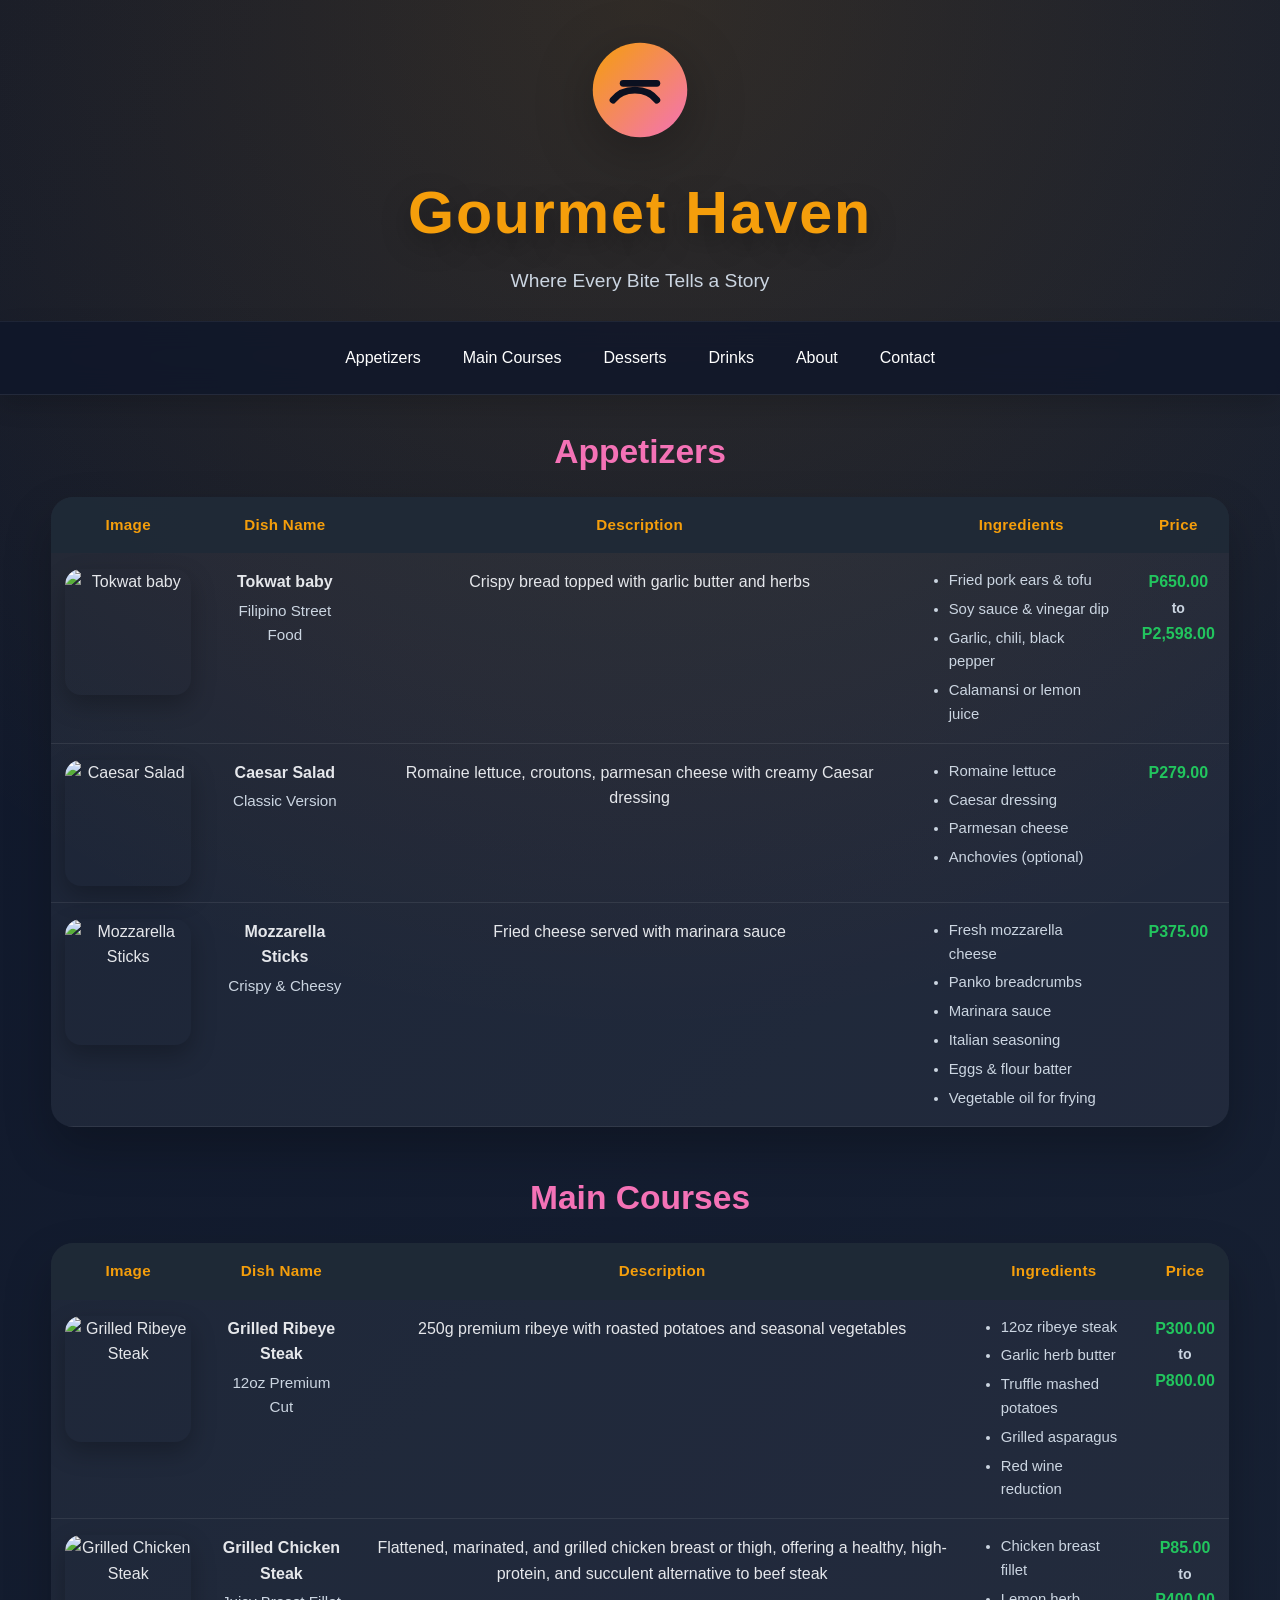
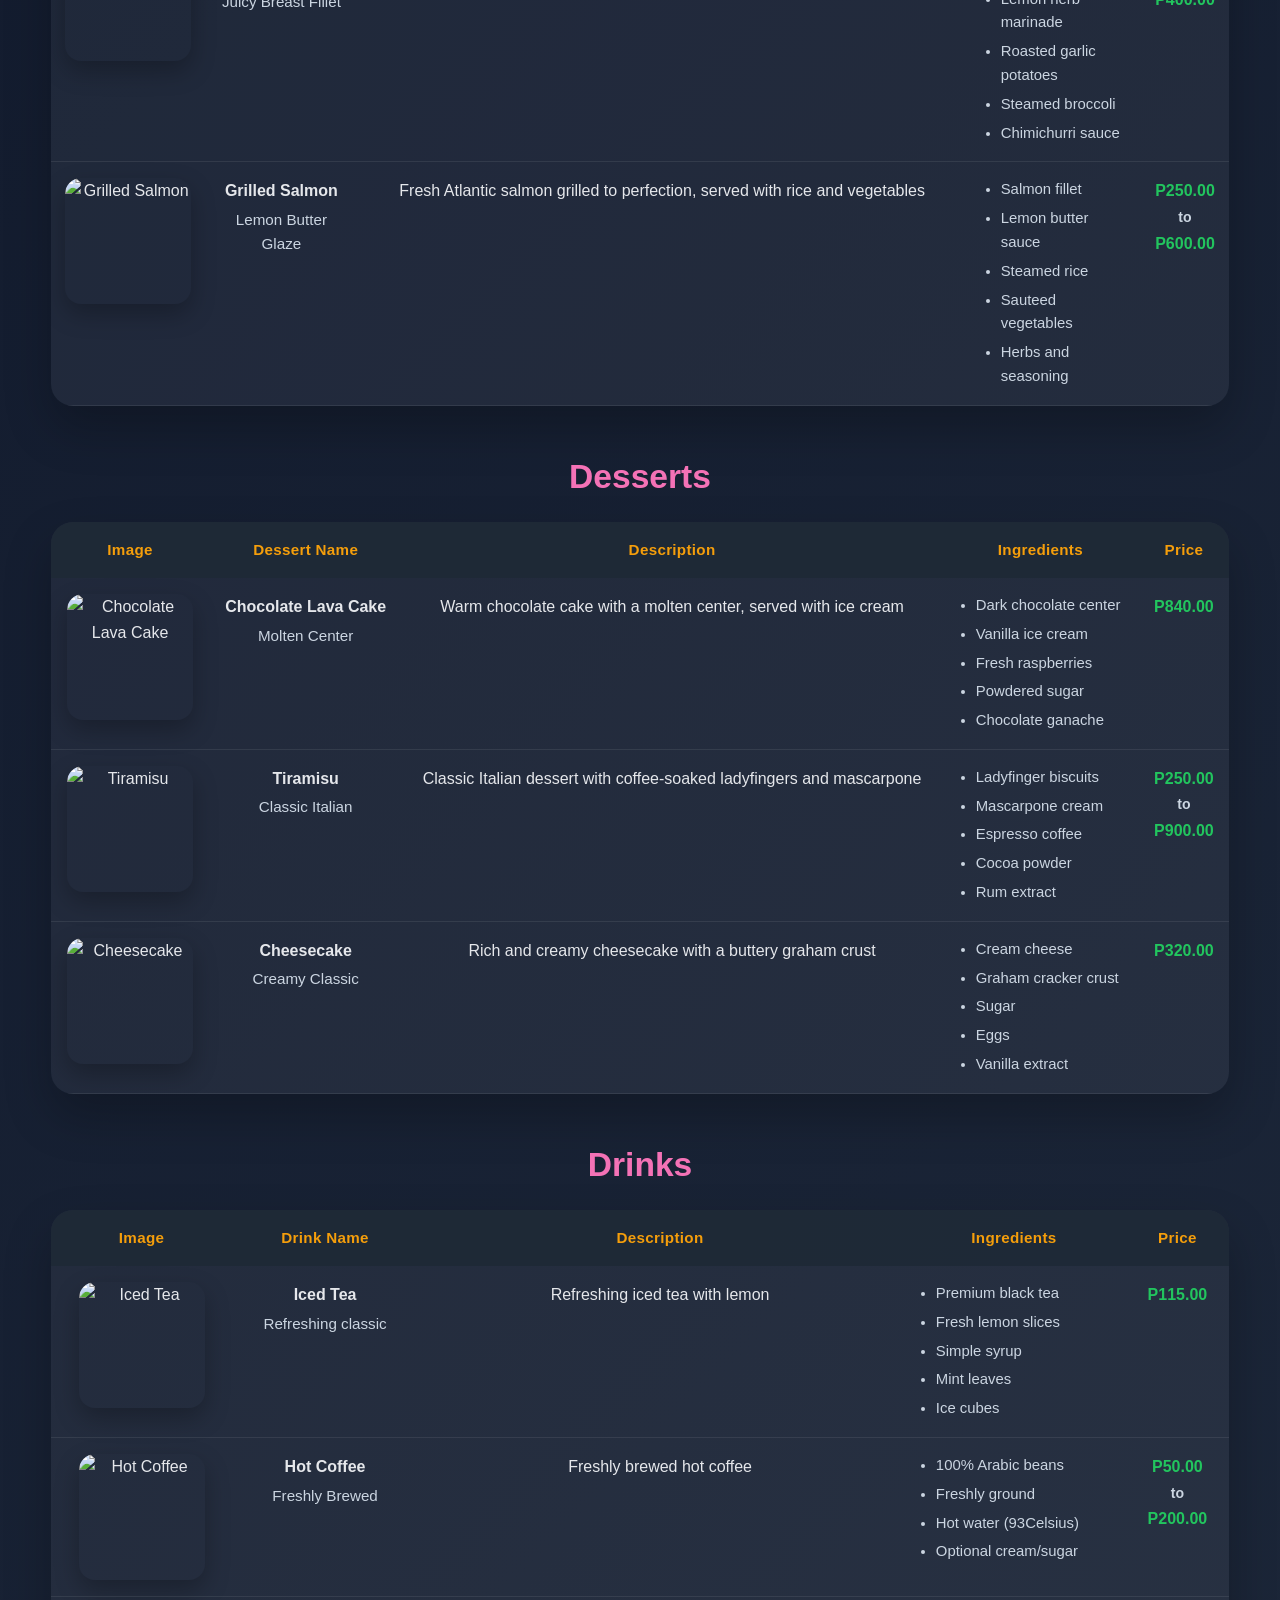
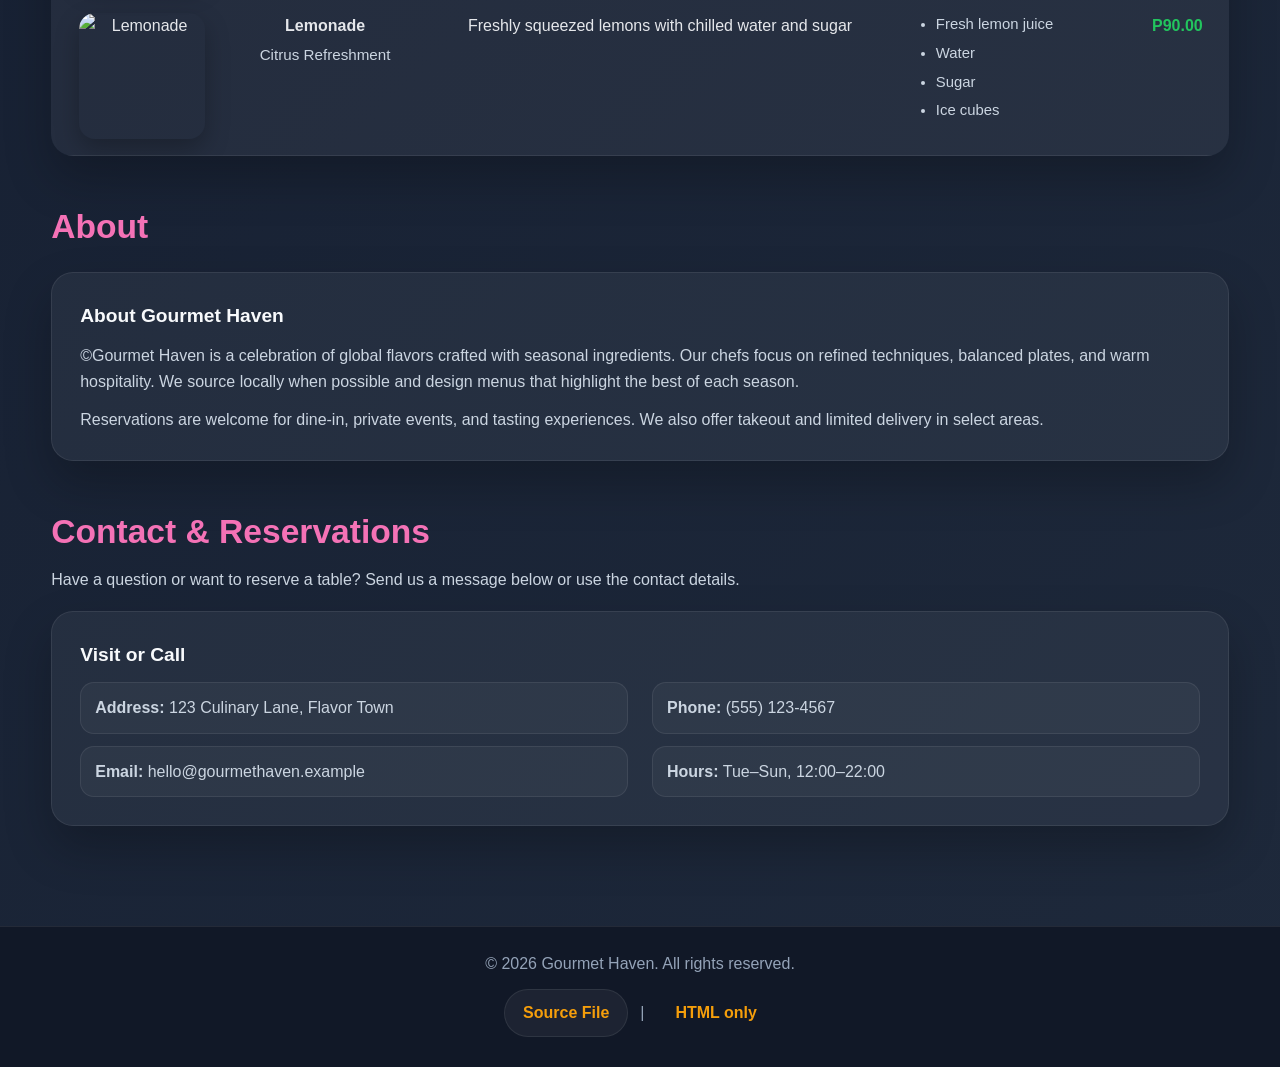
==== index.html @ 44ca9e54 "Add files via upload" ====
<!DOCTYPE html>
<html lang="en">
<head>
    <meta charset="UTF-8">
    <meta name="viewport" content="width=device-width, initial-scale=1.0">
    <title>Gourmet Haven - Food Menu</title>
    <link rel="stylesheet" href="style.css">
</head>
<body>
    <header class="hero" id="top">
        <div class="container hero__content">
            <svg class="logo" viewBox="0 0 64 64" role="img" aria-label="Gourmet Haven Logo">
                <defs>
                    <linearGradient id="grad" x1="0" y1="0" x2="1" y2="1">
                        <stop offset="0%" stop-color="#f59e0b"></stop>
                        <stop offset="100%" stop-color="#f472b6"></stop>
                    </linearGradient>
                </defs>
                <circle cx="32" cy="32" r="28" fill="url(#grad)"></circle>
                <path d="M16 38c6-8 20-8 26 0" fill="none" stroke="#0b1020" stroke-width="4" stroke-linecap="round"></path>
                <path d="M22 28h20" stroke="#0b1020" stroke-width="4" stroke-linecap="round"></path>
            </svg>
            <h1>Gourmet Haven</h1>
            <p class="tagline">Where Every Bite Tells a Story</p>
        </div>
    </header>

    <nav class="site-nav" aria-label="Main navigation">
        <div class="container nav-wrap">
            <a href="#top" class="nav-brand" aria-label="Back to top">Gourmet Haven</a>

            <button class="nav-toggle" type="button" aria-label="Toggle menu" aria-expanded="false" aria-controls="site-menu">
                <span></span>
                <span></span>
                <span></span>
            </button>

            <ul class="nav-links" id="site-menu">
                <li><a href="#appetizers">Appetizers</a></li>
                <li><a href="#main-courses">Main Courses</a></li>
                <li><a href="#desserts">Desserts</a></li>
                <li><a href="#drinks">Drinks</a></li>
                <li><a href="#about">About</a></li>
                <li><a href="#contact">Contact</a></li>
            </ul>
        </div>
    </nav>

    <main class="container page-content">
        <section id="appetizers" aria-labelledby="appetizers-title">
            <header class="section-header">
                <h2 id="appetizers-title">Appetizers</h2>
            </header>
            <div class="table-wrap">
                <table class="menu-table">
                    <thead>
                        <tr>
                            <th>Image</th>
                            <th>Dish Name</th>
                            <th>Description</th>
                            <th>Ingredients</th>
                            <th>Price</th>
                        </tr>
                    </thead>
                    <tbody>
                        <tr>
                            <td data-label="Image"><img src="image 1.png" alt="Tokwat baby" onerror="this.onerror=null;this.src='https://images.unsplash.com/photo-1544025162-d76694265947?auto=format&amp;fit=crop&amp;w=700&amp;q=80';"></td>
                            <td data-label="Dish Name"><strong>Tokwat baby</strong><span class="menu-subtitle">Filipino Street Food</span></td>
                            <td data-label="Description">Crispy bread topped with garlic butter and herbs</td>
                            <td data-label="Ingredients">
                                <ul class="ingredients-list">
                                    <li>Fried pork ears &amp; tofu</li>
                                    <li>Soy sauce &amp; vinegar dip</li>
                                    <li>Garlic, chili, black pepper</li>
                                    <li>Calamansi or lemon juice</li>
                                </ul>
                            </td>
                            <td data-label="Price" class="price"><span>P650.00</span><span class="price-separator">to</span><span>P2,598.00</span></td>
                        </tr>
                        <tr>
                            <td data-label="Image"><img src="image 2.png" alt="Caesar Salad" onerror="this.onerror=null;this.src='https://images.unsplash.com/photo-1546793665-c74683f339c1?auto=format&amp;fit=crop&amp;w=700&amp;q=80';"></td>
                            <td data-label="Dish Name"><strong>Caesar Salad</strong><span class="menu-subtitle">Classic Version</span></td>
                            <td data-label="Description">Romaine lettuce, croutons, parmesan cheese with creamy Caesar dressing</td>
                            <td data-label="Ingredients">
                                <ul class="ingredients-list">
                                    <li>Romaine lettuce</li>
                                    <li>Caesar dressing</li>
                                    <li>Parmesan cheese</li>
                                    <li>Anchovies (optional)</li>
                                </ul>
                            </td>
                            <td data-label="Price" class="price"><span>P279.00</span></td>
                        </tr>
                        <tr>
                            <td data-label="Image"><img src="image 3.png" alt="Mozzarella Sticks" onerror="this.onerror=null;this.src='https://images.unsplash.com/photo-1548340748-6d2b7d7da280?auto=format&amp;fit=crop&amp;w=700&amp;q=80';"></td>
                            <td data-label="Dish Name"><strong>Mozzarella Sticks</strong><span class="menu-subtitle">Crispy &amp; Cheesy</span></td>
                            <td data-label="Description">Fried cheese served with marinara sauce</td>
                            <td data-label="Ingredients">
                                <ul class="ingredients-list">
                                    <li>Fresh mozzarella cheese</li>
                                    <li>Panko breadcrumbs</li>
                                    <li>Marinara sauce</li>
                                    <li>Italian seasoning</li>
                                    <li>Eggs &amp; flour batter</li>
                                    <li>Vegetable oil for frying</li>
                                </ul>
                            </td>
                            <td data-label="Price" class="price"><span>P375.00</span></td>
                        </tr>
                    </tbody>
                </table>
            </div>
        </section>

        <section id="main-courses" aria-labelledby="main-courses-title">
            <header class="section-header">
                <h2 id="main-courses-title">Main Courses</h2>
            </header>
            <div class="table-wrap">
                <table class="menu-table">
                    <thead>
                        <tr>
                            <th>Image</th>
                            <th>Dish Name</th>
                            <th>Description</th>
                            <th>Ingredients</th>
                            <th>Price</th>
                        </tr>
                    </thead>
                    <tbody>
                        <tr>
                            <td data-label="Image"><img src="image 4.png" alt="Grilled Ribeye Steak" onerror="this.onerror=null;this.src='https://images.unsplash.com/photo-1544025162-d76694265947?auto=format&amp;fit=crop&amp;w=700&amp;q=80';"></td>
                            <td data-label="Dish Name"><strong>Grilled Ribeye Steak</strong><span class="menu-subtitle">12oz Premium Cut</span></td>
                            <td data-label="Description">250g premium ribeye with roasted potatoes and seasonal vegetables</td>
                            <td data-label="Ingredients">
                                <ul class="ingredients-list">
                                    <li>12oz ribeye steak</li>
                                    <li>Garlic herb butter</li>
                                    <li>Truffle mashed potatoes</li>
                                    <li>Grilled asparagus</li>
                                    <li>Red wine reduction</li>
                                </ul>
                            </td>
                            <td data-label="Price" class="price"><span>P300.00</span><span class="price-separator">to</span><span>P800.00</span></td>
                        </tr>
                        <tr>
                            <td data-label="Image"><img src="image 5.png" alt="Grilled Chicken Steak" onerror="this.onerror=null;this.src='https://images.unsplash.com/photo-1604503468506-a8da13d82791?auto=format&amp;fit=crop&amp;w=700&amp;q=80';"></td>
                            <td data-label="Dish Name"><strong>Grilled Chicken Steak</strong><span class="menu-subtitle">Juicy Breast Fillet</span></td>
                            <td data-label="Description">Flattened, marinated, and grilled chicken breast or thigh, offering a healthy, high-protein, and succulent alternative to beef steak</td>
                            <td data-label="Ingredients">
                                <ul class="ingredients-list">
                                    <li>Chicken breast fillet</li>
                                    <li>Lemon herb marinade</li>
                                    <li>Roasted garlic potatoes</li>
                                    <li>Steamed broccoli</li>
                                    <li>Chimichurri sauce</li>
                                </ul>
                            </td>
                            <td data-label="Price" class="price"><span>P85.00</span><span class="price-separator">to</span><span>P400.00</span></td>
                        </tr>
                        <tr>
                            <td data-label="Image"><img src="image 6.png" alt="Grilled Salmon" onerror="this.onerror=null;this.src='https://images.unsplash.com/photo-1467003909585-2f8a72700288?auto=format&amp;fit=crop&amp;w=700&amp;q=80';"></td>
                            <td data-label="Dish Name"><strong>Grilled Salmon</strong><span class="menu-subtitle">Lemon Butter Glaze</span></td>
                            <td data-label="Description">Fresh Atlantic salmon grilled to perfection, served with rice and vegetables</td>
                            <td data-label="Ingredients">
                                <ul class="ingredients-list">
                                    <li>Salmon fillet</li>
                                    <li>Lemon butter sauce</li>
                                    <li>Steamed rice</li>
                                    <li>Sauteed vegetables</li>
                                    <li>Herbs and seasoning</li>
                                </ul>
                            </td>
                            <td data-label="Price" class="price"><span>P250.00</span><span class="price-separator">to</span><span>P600.00</span></td>
                        </tr>
                    </tbody>
                </table>
            </div>
        </section>

        <section id="desserts" aria-labelledby="desserts-title">
            <header class="section-header">
                <h2 id="desserts-title">Desserts</h2>
            </header>
            <div class="table-wrap">
                <table class="menu-table">
                    <thead>
                        <tr>
                            <th>Image</th>
                            <th>Dessert Name</th>
                            <th>Description</th>
                            <th>Ingredients</th>
                            <th>Price</th>
                        </tr>
                    </thead>
                    <tbody>
                        <tr>
                            <td data-label="Image"><img src="image 7.avif" alt="Chocolate Lava Cake" onerror="this.onerror=null;this.src='https://images.unsplash.com/photo-1606313564200-e75d5e30476c?auto=format&amp;fit=crop&amp;w=700&amp;q=80';"></td>
                            <td data-label="Dessert Name"><strong>Chocolate Lava Cake</strong><span class="menu-subtitle">Molten Center</span></td>
                            <td data-label="Description">Warm chocolate cake with a molten center, served with ice cream</td>
                            <td data-label="Ingredients">
                                <ul class="ingredients-list">
                                    <li>Dark chocolate center</li>
                                    <li>Vanilla ice cream</li>
                                    <li>Fresh raspberries</li>
                                    <li>Powdered sugar</li>
                                    <li>Chocolate ganache</li>
                                </ul>
                            </td>
                            <td data-label="Price" class="price"><span>P840.00</span></td>
                        </tr>
                        <tr>
                            <td data-label="Image"><img src="image 8.avif" alt="Tiramisu" onerror="this.onerror=null;this.src='https://images.unsplash.com/photo-1571877227200-a0d98ea607e9?auto=format&amp;fit=crop&amp;w=700&amp;q=80';"></td>
                            <td data-label="Dessert Name"><strong>Tiramisu</strong><span class="menu-subtitle">Classic Italian</span></td>
                            <td data-label="Description">Classic Italian dessert with coffee-soaked ladyfingers and mascarpone</td>
                            <td data-label="Ingredients">
                                <ul class="ingredients-list">
                                    <li>Ladyfinger biscuits</li>
                                    <li>Mascarpone cream</li>
                                    <li>Espresso coffee</li>
                                    <li>Cocoa powder</li>
                                    <li>Rum extract</li>
                                </ul>
                            </td>
                            <td data-label="Price" class="price"><span>P250.00</span><span class="price-separator">to</span><span>P900.00</span></td>
                        </tr>
                        <tr>
                            <td data-label="Image"><img src="image 9.png" alt="Cheesecake" onerror="this.onerror=null;this.src='https://images.unsplash.com/photo-1533134242443-d4fd215305ad?auto=format&amp;fit=crop&amp;w=700&amp;q=80';"></td>
                            <td data-label="Dessert Name"><strong>Cheesecake</strong><span class="menu-subtitle">Creamy Classic</span></td>
                            <td data-label="Description">Rich and creamy cheesecake with a buttery graham crust</td>
                            <td data-label="Ingredients">
                                <ul class="ingredients-list">
                                    <li>Cream cheese</li>
                                    <li>Graham cracker crust</li>
                                    <li>Sugar</li>
                                    <li>Eggs</li>
                                    <li>Vanilla extract</li>
                                </ul>
                            </td>
                            <td data-label="Price" class="price"><span>P320.00</span></td>
                        </tr>
                    </tbody>
                </table>
            </div>
        </section>

        <section id="drinks" aria-labelledby="drinks-title">
            <header class="section-header">
                <h2 id="drinks-title">Drinks</h2>
            </header>
            <div class="table-wrap">
                <table class="menu-table">
                    <thead>
                        <tr>
                            <th>Image</th>
                            <th>Drink Name</th>
                            <th>Description</th>
                            <th>Ingredients</th>
                            <th>Price</th>
                        </tr>
                    </thead>
                    <tbody>
                        <tr>
                            <td data-label="Image"><img src="image 12.avif" alt="Iced Tea" onerror="this.onerror=null;this.src='https://images.unsplash.com/photo-1499638673689-79a0b5115d87?auto=format&amp;fit=crop&amp;w=700&amp;q=80';"></td>
                            <td data-label="Drink Name"><strong>Iced Tea</strong><span class="menu-subtitle">Refreshing classic</span></td>
                            <td data-label="Description">Refreshing iced tea with lemon</td>
                            <td data-label="Ingredients">
                                <ul class="ingredients-list">
                                    <li>Premium black tea</li>
                                    <li>Fresh lemon slices</li>
                                    <li>Simple syrup</li>
                                    <li>Mint leaves</li>
                                    <li>Ice cubes</li>
                                </ul>
                            </td>
                            <td data-label="Price" class="price"><span>P115.00</span></td>
                        </tr>
                        <tr>
                            <td data-label="Image"><img src="image 11.png" alt="Hot Coffee" onerror="this.onerror=null;this.src='https://images.unsplash.com/photo-1495474472287-4d71bcdd2085?auto=format&amp;fit=crop&amp;w=700&amp;q=80';"></td>
                            <td data-label="Drink Name"><strong>Hot Coffee</strong><span class="menu-subtitle">Freshly Brewed</span></td>
                            <td data-label="Description">Freshly brewed hot coffee</td>
                            <td data-label="Ingredients">
                                <ul class="ingredients-list">
                                    <li>100% Arabic beans</li>
                                    <li>Freshly ground</li>
                                    <li>Hot water (93Celsius)</li>
                                    <li>Optional cream/sugar</li>
                                </ul>
                            </td>
                            <td data-label="Price" class="price"><span>P50.00</span><span class="price-separator">to</span><span>P200.00</span></td>
                        </tr>
                        <tr>
                            <td data-label="Image"><img src="image 10.png" alt="Lemonade" onerror="this.onerror=null;this.src='https://images.unsplash.com/photo-1513558161293-cdaf765ed2fd?auto=format&amp;fit=crop&amp;w=700&amp;q=80';"></td>
                            <td data-label="Drink Name"><strong>Lemonade</strong><span class="menu-subtitle">Citrus Refreshment</span></td>
                            <td data-label="Description">Freshly squeezed lemons with chilled water and sugar</td>
                            <td data-label="Ingredients">
                                <ul class="ingredients-list">
                                    <li>Fresh lemon juice</li>
                                    <li>Water</li>
                                    <li>Sugar</li>
                                    <li>Ice cubes</li>
                                </ul>
                            </td>
                            <td data-label="Price" class="price"><span>P90.00</span></td>
                        </tr>
                    </tbody>
                </table>
            </div>
        </section>

        <section id="about" aria-labelledby="about-title">
            <header class="section-header section-header--left">
                <h2 id="about-title">About</h2>
            </header>
            <div class="info-panel about-text">
                <h3>About Gourmet Haven</h3>
                <p>&copy;Gourmet Haven is a celebration of global flavors crafted with seasonal ingredients. Our chefs focus on refined techniques, balanced plates, and warm hospitality. We source locally when possible and design menus that highlight the best of each season.</p>
                <p>Reservations are welcome for dine-in, private events, and tasting experiences. We also offer takeout and limited delivery in select areas.</p>
            </div>
        </section>

        <section id="contact" aria-labelledby="contact-title">
            <header class="section-header section-header--left">
                <h2 id="contact-title">Contact &amp; Reservations</h2>
                <p class="section-intro">Have a question or want to reserve a table? Send us a message below or use the contact details.</p>
            </header>
            <div class="info-panel contact-details">
                <h3>Visit or Call</h3>
                <div class="contact-grid">
                    <p><strong>Address:</strong> 123 Culinary Lane, Flavor Town</p>
                    <p><strong>Phone:</strong> (555) 123-4567</p>
                    <p><strong>Email:</strong> hello@gourmethaven.example</p>
                    <p><strong>Hours:</strong> Tue–Sun, 12:00–22:00</p>
                </div>
            </div>
        </section>
    </main>

    <footer class="site-footer" aria-label="Site footer">
        <div class="container footer-content">
            <p>© 2026 Gourmet Haven. All rights reserved.</p>

            <div class="footer-actions">
                <div class="footer-source">
                    <button class="source-toggle" type="button" aria-expanded="false" aria-controls="source-panel">Source File</button>
                    <div class="source-panel" id="source-panel" hidden>
                        <a href="index.html" download="index.html">index.html</a>
                        <a href="style.css" download="style.css">style.css</a>
                        <a href="script.js" download="script.js">script.js</a>
                    </div>
                </div>

                <span class="footer-divider" aria-hidden="true">|</span>

                <a class="footer-link" href="/file/index.html" download="index.html">HTML only</a>
            </div>
        </div>
    </footer>

    <script src="script.js"></script>
</body>
</html>
---- style.css ----
* {
    margin: 0;
    padding: 0;
    box-sizing: border-box;
}

:root {
    --bg-main: #0f172a;
    --bg-secondary: #1e293b;
    --surface: rgba(255, 255, 255, 0.05);
    --surface-soft: rgba(255, 255, 255, 0.04);
    --line: rgba(255, 255, 255, 0.08);
    --text-main: #e5e7eb;
    --text-soft: #cbd5e1;
    --text-muted: #94a3b8;
    --accent: #f59e0b;
    --accent-soft: #f472b6;
    --success: #22c55e;
    --shadow-lg: 0 22px 48px rgba(0, 0, 0, 0.24);
    --shadow-md: 0 14px 28px rgba(0, 0, 0, 0.18);
    --radius-lg: 22px;
    --radius-md: 18px;
    --radius-sm: 14px;
    --container: 1200px;
    --font-main: Arial, Helvetica, sans-serif;
}

html {
    scroll-behavior: smooth;
}

body {
    min-height: 100vh;
    font-family: var(--font-main);
    color: var(--text-main);
    line-height: 1.6;
    background:
        radial-gradient(circle at top, rgba(245, 158, 11, 0.14), transparent 24%),
        linear-gradient(135deg, var(--bg-main), var(--bg-secondary));
}

a {
    color: inherit;
    text-decoration: none;
}

img {
    display: block;
    max-width: 100%;
}

.container {
    width: min(92%, var(--container));
    margin: 0 auto;
}

/* =========================
   HERO
========================= */
.hero {
    padding: 36px 0 24px;
}

.hero__content {
    text-align: center;
}

.logo {
    width: 108px;
    height: 108px;
    margin: 0 auto 14px;
    filter: drop-shadow(0 14px 28px rgba(0, 0, 0, 0.28));
    animation: float-logo 3.5s ease-in-out infinite;
}

.hero h1 {
    font-size: clamp(2.3rem, 6vw, 3.7rem);
    color: var(--accent);
    letter-spacing: 0.03em;
    text-shadow: 0 10px 28px rgba(0, 0, 0, 0.35);
}

.tagline {
    margin-top: 6px;
    font-size: clamp(1rem, 2.5vw, 1.2rem);
    color: var(--text-soft);
}

/* =========================
   NAVIGATION
========================= */
.site-nav {
    position: sticky;
    top: 0;
    z-index: 1000;
    background: rgba(15, 23, 42, 0.82);
    backdrop-filter: blur(14px);
    border-top: 1px solid rgba(255, 255, 255, 0.06);
    border-bottom: 1px solid var(--line);
    box-shadow: 0 10px 24px rgba(0, 0, 0, 0.16);
}

.nav-wrap {
    position: relative;
    display: flex;
    align-items: center;
    min-height: 72px;
}

.nav-brand {
    position: absolute;
    left: 0;
    font-size: 1.08rem;
    font-weight: 700;
    letter-spacing: 0.02em;
    color: var(--accent);
    opacity: 0;
    transform: translateY(-10px);
    pointer-events: none;
    transition: opacity 0.28s ease, transform 0.28s ease;
}

.site-nav.brand-visible .nav-brand {
    opacity: 1;
    transform: translateY(0);
    pointer-events: auto;
}

.nav-links {
    list-style: none;
    display: flex;
    align-items: center;
    gap: 10px;
    margin: 0 auto;
    transition: margin 0.28s ease;
}

.site-nav.brand-visible .nav-links {
    margin-left: auto;
    margin-right: 0;
}

.nav-links a {
    display: inline-flex;
    align-items: center;
    justify-content: center;
    min-height: 44px;
    padding: 10px 16px;
    border-radius: 999px;
    color: #fff;
    transition: background 0.25s ease, color 0.25s ease, transform 0.25s ease;
}

.nav-links a:hover,
.nav-links a:focus-visible {
    background: var(--accent);
    color: #111827;
    transform: translateY(-1px);
}

.nav-toggle {
    display: none;
    margin-left: auto;
    width: 48px;
    height: 48px;
    padding: 10px;
    border: 1px solid var(--line);
    border-radius: 12px;
    background: rgba(255, 255, 255, 0.04);
    cursor: pointer;
}

.nav-toggle span {
    display: block;
    height: 2px;
    margin: 5px 0;
    border-radius: 999px;
    background: #fff;
    transition: transform 0.28s ease, opacity 0.28s ease;
}

.nav-toggle.active span:nth-child(1) {
    transform: translateY(7px) rotate(45deg);
}

.nav-toggle.active span:nth-child(2) {
    opacity: 0;
}

.nav-toggle.active span:nth-child(3) {
    transform: translateY(-7px) rotate(-45deg);
}

/* =========================
   PAGE CONTENT
========================= */
.page-content {
    padding: 30px 0 44px;
}

section {
    margin-bottom: 44px;
}

.section-header {
    margin-bottom: 18px;
}

.section-header h2 {
    text-align: center;
    color: var(--accent-soft);
    font-size: clamp(1.7rem, 4vw, 2.1rem);
}

.section-header--left,
.section-header--left h2 {
    text-align: left;
}

.section-intro {
    margin-top: 8px;
    color: var(--text-soft);
}

.table-wrap {
    overflow-x: auto;
    border-radius: var(--radius-lg);
    box-shadow: var(--shadow-lg);
}

.menu-table {
    width: 100%;
    border-collapse: collapse;
    background: var(--surface);
    overflow: hidden;
}

.menu-table th {
    padding: 16px 14px;
    background: rgba(31, 41, 55, 0.96);
    color: var(--accent);
    font-size: 0.95rem;
    letter-spacing: 0.02em;
    text-align: center;
}

.menu-table td {
    padding: 16px 14px;
    text-align: center;
    vertical-align: top;
    border-bottom: 1px solid var(--line);
}

.menu-table tbody tr:hover {
    background: rgba(255, 255, 255, 0.06);
}

.menu-table img {
    width: 126px;
    height: 126px;
    margin: 0 auto;
    object-fit: cover;
    border-radius: 16px;
    box-shadow: 0 10px 24px rgba(0, 0, 0, 0.25);
}

.menu-subtitle {
    display: block;
    margin-top: 4px;
    color: var(--text-soft);
    font-size: 0.95rem;
}

.ingredients-list {
    margin: 0;
    padding-left: 20px;
    list-style: disc;
    text-align: left;
    color: var(--text-soft);
    font-size: 0.93rem;
}

.ingredients-list li + li {
    margin-top: 5px;
}

.price {
    font-weight: 700;
    color: var(--success);
    white-space: nowrap;
}

.price span {
    display: block;
}

.price-separator {
    margin: 2px 0;
    color: var(--text-soft);
    font-size: 0.88rem;
    font-weight: 600;
    text-transform: lowercase;
}

.info-panel {
    width: 100%;
    padding: 28px;
    background: var(--surface);
    border: 1px solid var(--line);
    border-radius: var(--radius-lg);
    box-shadow: var(--shadow-lg);
}

.about-text,
.contact-details {
    text-align: left;
}

.about-text h3,
.contact-details h3 {
    margin-bottom: 12px;
    color: #f8fafc;
    font-size: 1.2rem;
}

.about-text p,
.contact-details p {
    color: var(--text-soft);
}

.about-text p + p {
    margin-top: 12px;
}

.contact-grid {
    display: grid;
    grid-template-columns: repeat(2, minmax(220px, 1fr));
    gap: 12px 24px;
    margin-top: 8px;
}

.contact-grid p {
    padding: 12px 14px;
    background: var(--surface-soft);
    border: 1px solid var(--line);
    border-radius: var(--radius-sm);
}

/* =========================
   FOOTER
========================= */
.site-footer {
    position: relative;
    margin-top: 12px;
    padding: 24px 0 30px;
    text-align: center;
    color: var(--text-muted);
    background: #111827;
    border-top: 1px solid var(--line);
}

.footer-content {
    display: grid;
    justify-items: center;
    gap: 12px;
}

.footer-actions {
    position: relative;
    display: inline-flex;
    align-items: center;
    justify-content: center;
    gap: 12px;
}

.footer-source {
    position: relative;
}

.source-toggle,
.footer-link {
    display: inline-flex;
    align-items: center;
    justify-content: center;
    min-height: 42px;
    padding: 10px 18px;
    border-radius: 999px;
    font: inherit;
    font-weight: 700;
}

.source-toggle {
    border: 1px solid var(--line);
    background: rgba(255, 255, 255, 0.05);
    color: var(--accent);
    cursor: pointer;
    transition: background 0.25s ease, transform 0.25s ease, border-color 0.25s ease;
}

.source-toggle:hover,
.source-toggle:focus-visible,
.source-toggle[aria-expanded="true"] {
    background: rgba(255, 255, 255, 0.09);
    border-color: rgba(245, 158, 11, 0.4);
    transform: translateY(-1px);
}

.footer-link {
    color: var(--accent);
    border: 1px solid transparent;
    transition: background 0.25s ease, color 0.25s ease;
}

.footer-link:hover,
.footer-link:focus-visible {
    color: #ffd27a;
    background: rgba(255, 255, 255, 0.04);
}

.footer-divider {
    color: var(--text-muted);
}

.source-panel[hidden] {
    display: none !important;
}

.source-panel {
    position: absolute;
    left: 50%;
    bottom: calc(100% + 12px);
    transform: translateX(-50%);
    min-width: 220px;
    display: grid;
    gap: 8px;
    padding: 10px;
    background: rgba(15, 23, 42, 0.98);
    border: 1px solid var(--line);
    border-radius: 16px;
    box-shadow: var(--shadow-md);
    z-index: 5;
    animation: panel-up 0.22s ease;
}

.source-panel::after {
    content: "";
    position: absolute;
    left: 50%;
    top: 100%;
    width: 12px;
    height: 12px;
    background: rgba(15, 23, 42, 0.98);
    border-right: 1px solid var(--line);
    border-bottom: 1px solid var(--line);
    transform: translateX(-50%) rotate(45deg);
}

.source-panel a {
    display: block;
    padding: 10px 12px;
    border-radius: 12px;
    color: var(--text-main);
    background: rgba(255, 255, 255, 0.04);
    transition: background 0.25s ease, color 0.25s ease;
}

.source-panel a:hover,
.source-panel a:focus-visible {
    background: rgba(245, 158, 11, 0.16);
    color: #fff;
}

/* =========================
   ANIMATIONS
========================= */
@keyframes float-logo {
    0%,
    100% {
        transform: translateY(0);
    }

    50% {
        transform: translateY(-4px);
    }
}

@keyframes panel-up {
    from {
        opacity: 0;
        transform: translateX(-50%) translateY(8px);
    }

    to {
        opacity: 1;
        transform: translateX(-50%) translateY(0);
    }
}

/* =========================
   RESPONSIVE
========================= */
@media (max-width: 900px) {
    .menu-table th,
    .menu-table td {
        padding: 12px;
        font-size: 0.95rem;
    }

    .menu-table img {
        width: 96px;
        height: 96px;
    }

    .contact-grid {
        grid-template-columns: 1fr;
    }
}

@media (max-width: 768px) {
    .hero {
        padding-top: 26px;
    }

    .nav-wrap {
        min-height: 68px;
    }

    .nav-toggle {
        display: block;
    }

    .nav-brand {
        position: static;
    }

    .nav-links {
        position: absolute;
        top: calc(100% + 8px);
        left: 4%;
        right: 4%;
        display: grid;
        gap: 8px;
        padding: 12px;
        background: rgba(15, 23, 42, 0.96);
        border: 1px solid var(--line);
        border-radius: 16px;
        box-shadow: var(--shadow-md);
        opacity: 0;
        visibility: hidden;
        transform: translateY(-10px);
        transition: opacity 0.28s ease, transform 0.28s ease, visibility 0.28s ease;
    }

    .nav-links.open {
        opacity: 1;
        visibility: visible;
        transform: translateY(0);
    }

    .nav-links a {
        width: 100%;
        border-radius: 12px;
        background: rgba(255, 255, 255, 0.04);
    }

    .site-nav:not(.brand-visible) .nav-links,
    .site-nav.brand-visible .nav-links {
        margin: 0;
    }

    .menu-table,
    .menu-table thead,
    .menu-table tbody,
    .menu-table tr,
    .menu-table th,
    .menu-table td {
        display: block;
        width: 100%;
    }

    .menu-table thead {
        display: none;
    }

    .table-wrap {
        overflow: visible;
        box-shadow: none;
        border-radius: 0;
        background: transparent;
    }

    .menu-table {
        background: transparent;
    }

    .menu-table tbody {
        display: grid;
        gap: 18px;
    }

    .menu-table tr {
        padding: 16px;
        border: 1px solid var(--line);
        border-radius: var(--radius-md);
        background: rgba(255, 255, 255, 0.06);
        box-shadow: var(--shadow-md);
    }

    .menu-table td {
        padding: 8px 0;
        border: 0;
        text-align: left;
    }

    .menu-table td::before {
        content: attr(data-label);
        display: block;
        margin-bottom: 5px;
        color: var(--accent);
        font-size: 0.8rem;
        font-weight: 700;
        letter-spacing: 0.04em;
        text-transform: uppercase;
    }

    .menu-table td[data-label="Image"]::before {
        margin-bottom: 8px;
    }

    .menu-table img {
        width: 100%;
        max-width: 100%;
        height: 220px;
        border-radius: 16px;
    }

    .ingredients-list {
        padding-left: 18px;
    }

    .info-panel {
        padding: 20px;
    }
}

@media (max-width: 480px) {
    .menu-table img {
        height: 190px;
    }

    .info-panel {
        padding: 18px;
        border-radius: var(--radius-sm);
    }

    .footer-actions {
        gap: 8px;
        flex-wrap: wrap;
    }

    .footer-divider {
        display: none;
    }

    .source-panel {
        min-width: min(220px, 82vw);
    }
}
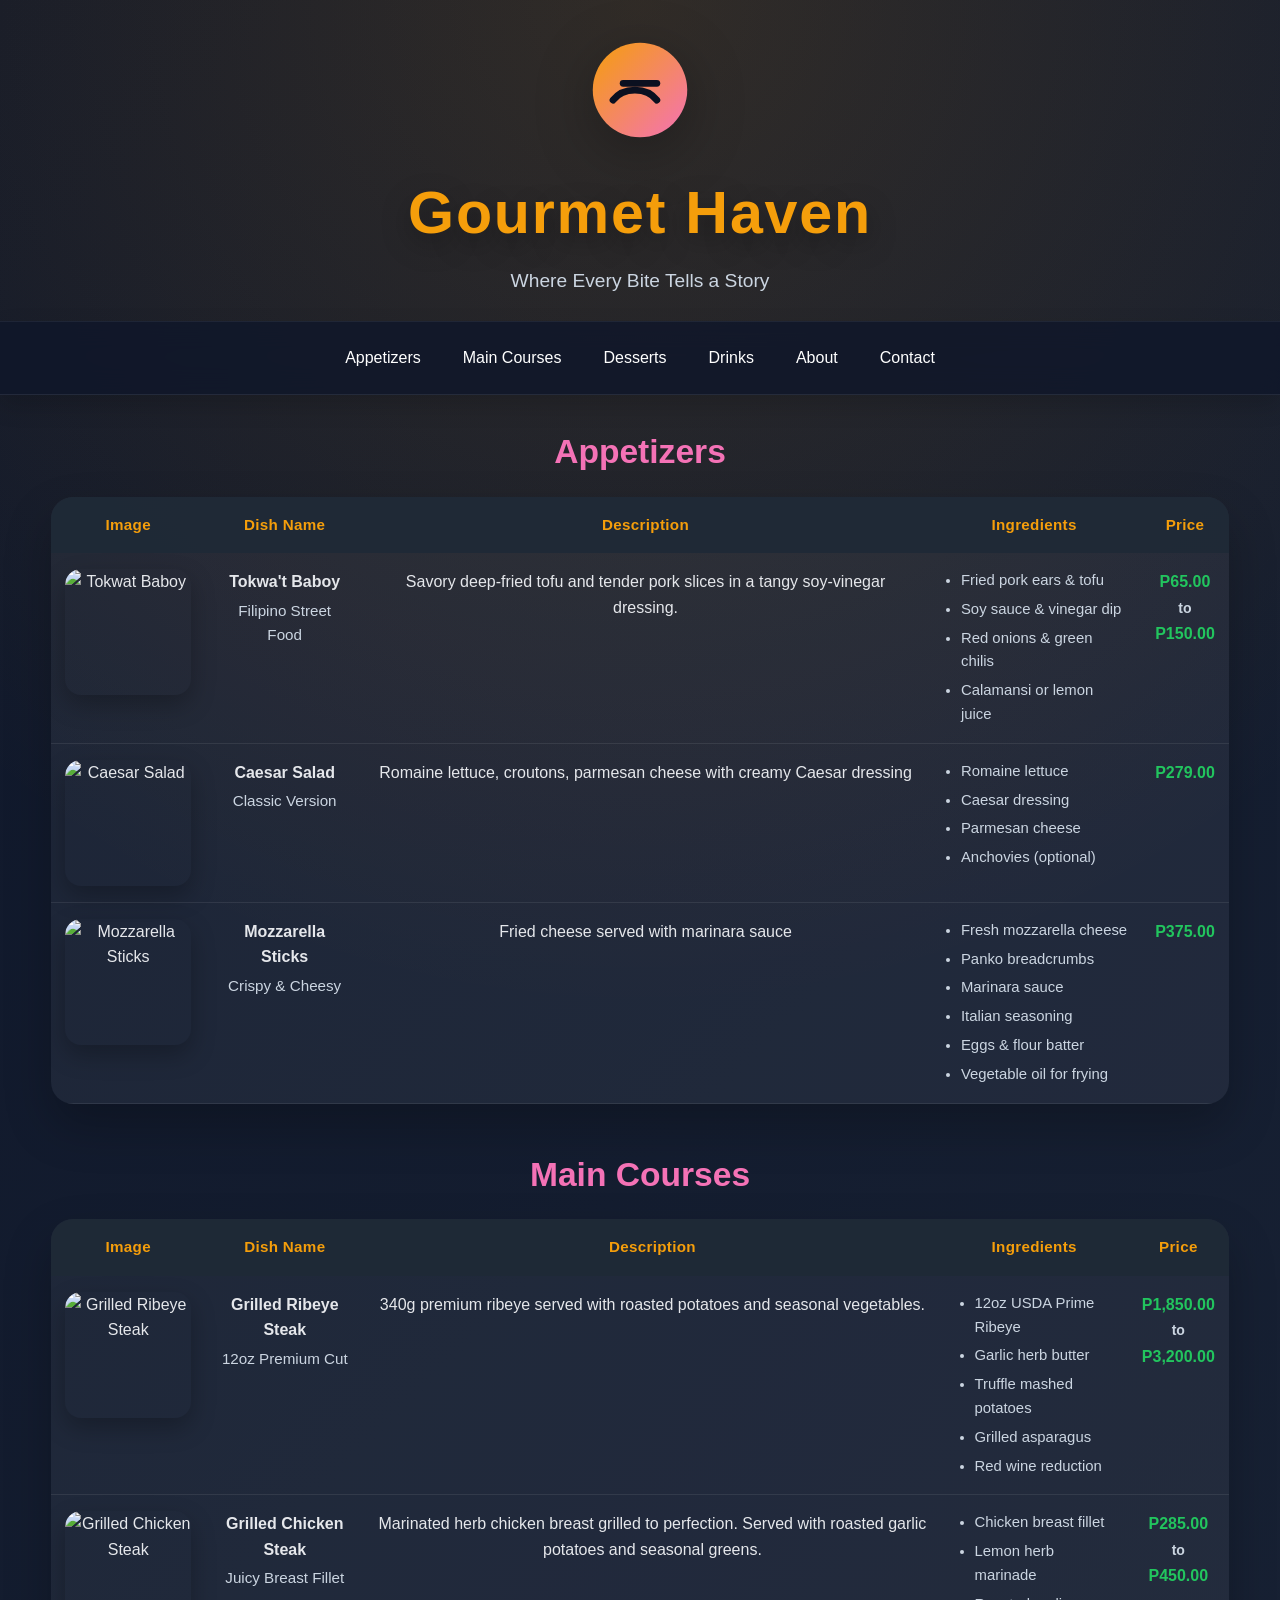
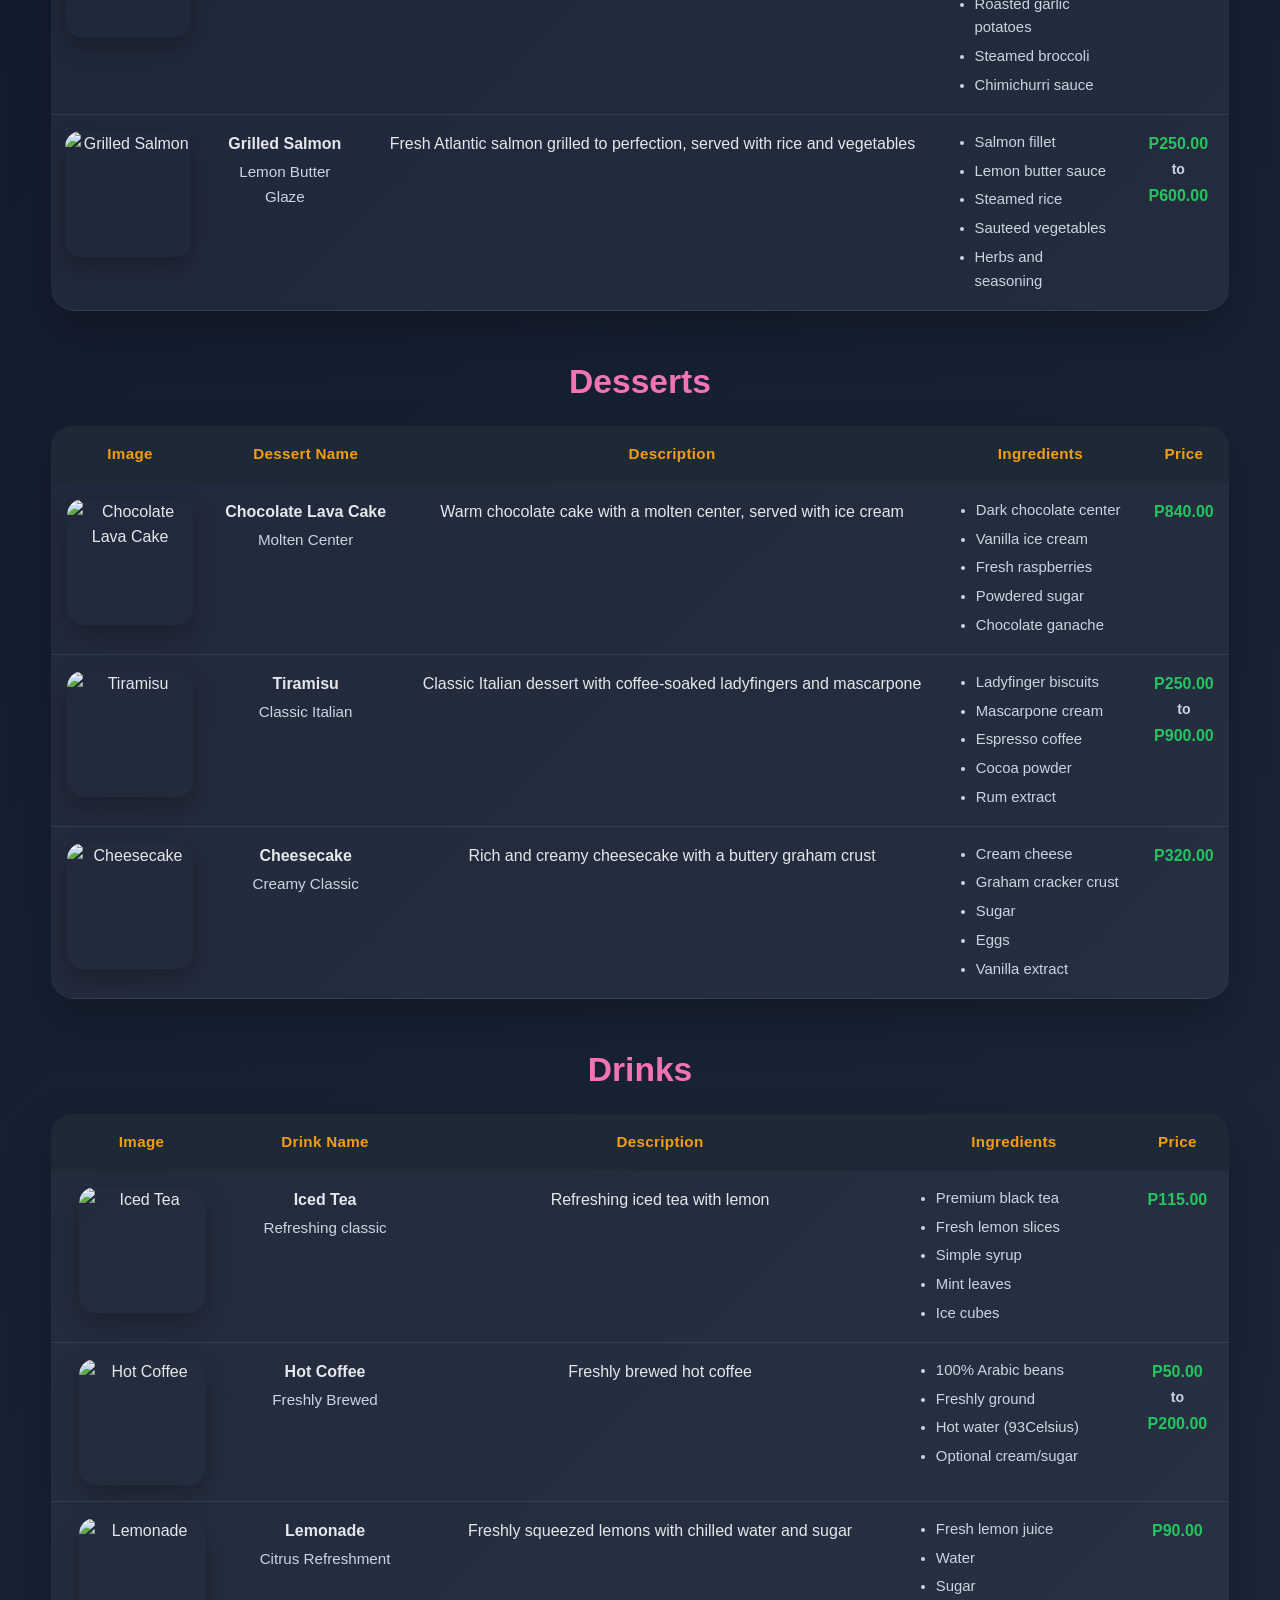
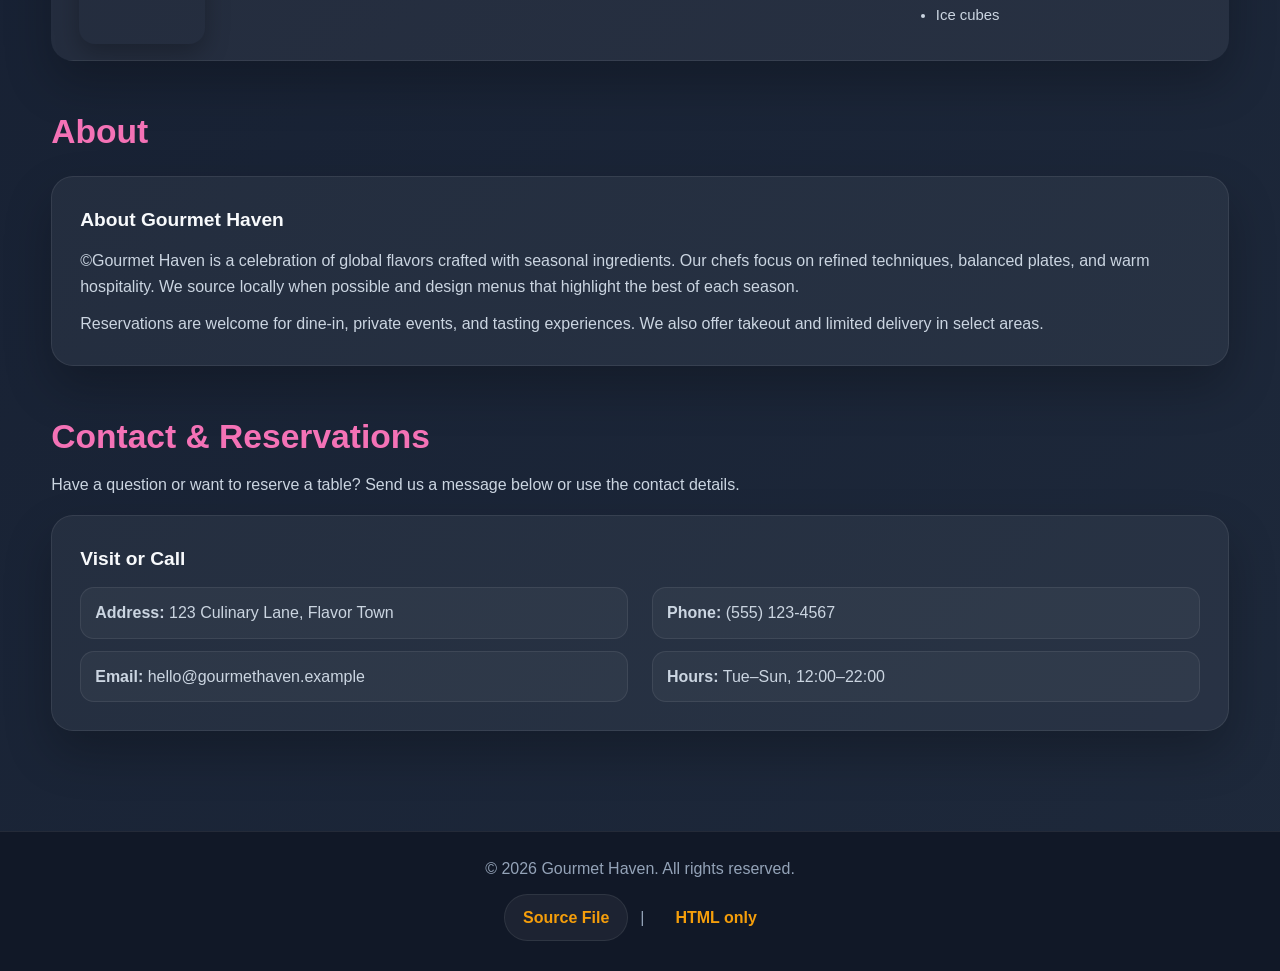
==== commit 9693b893: "Add files via upload" ====
--- a/index.html
+++ b/index.html
@@ -1,11 +1,13 @@
 <!DOCTYPE html>
 <html lang="en">
+
 <head>
     <meta charset="UTF-8">
     <meta name="viewport" content="width=device-width, initial-scale=1.0">
     <title>Gourmet Haven - Food Menu</title>
     <link rel="stylesheet" href="style.css">
 </head>
+
 <body>
     <header class="hero" id="top">
         <div class="container hero__content">
@@ -17,7 +19,8 @@
                     </linearGradient>
                 </defs>
                 <circle cx="32" cy="32" r="28" fill="url(#grad)"></circle>
-                <path d="M16 38c6-8 20-8 26 0" fill="none" stroke="#0b1020" stroke-width="4" stroke-linecap="round"></path>
+                <path d="M16 38c6-8 20-8 26 0" fill="none" stroke="#0b1020" stroke-width="4" stroke-linecap="round">
+                </path>
                 <path d="M22 28h20" stroke="#0b1020" stroke-width="4" stroke-linecap="round"></path>
             </svg>
             <h1>Gourmet Haven</h1>
@@ -25,17 +28,18 @@
         </div>
     </header>
 
-    <nav class="site-nav" aria-label="Main navigation">
-        <div class="container nav-wrap">
-            <a href="#top" class="nav-brand" aria-label="Back to top">Gourmet Haven</a>
-
-            <button class="nav-toggle" type="button" aria-label="Toggle menu" aria-expanded="false" aria-controls="site-menu">
+    <nav class="siteNav" aria-label="Main navigation">
+        <div class="container navWrap">
+            <a href="#top" class="navBrand" aria-label="Back to top">Gourmet Haven</a>
+
+            <button class="navToggle" type="button" aria-label="Toggle menu" aria-expanded="false"
+                aria-controls="siteMenu">
                 <span></span>
                 <span></span>
                 <span></span>
             </button>
 
-            <ul class="nav-links" id="site-menu">
+            <ul class="navLinks" id="siteMenu">
                 <li><a href="#appetizers">Appetizers</a></li>
                 <li><a href="#main-courses">Main Courses</a></li>
                 <li><a href="#desserts">Desserts</a></li>
@@ -48,9 +52,10 @@
 
     <main class="container page-content">
         <section id="appetizers" aria-labelledby="appetizers-title">
-            <header class="section-header">
+            <header class="sectionHeader">
                 <h2 id="appetizers-title">Appetizers</h2>
             </header>
+
             <div class="table-wrap">
                 <table class="menu-table">
                     <thead>
@@ -62,27 +67,38 @@
                             <th>Price</th>
                         </tr>
                     </thead>
+
                     <tbody>
                         <tr>
-                            <td data-label="Image"><img src="image 1.png" alt="Tokwat baby" onerror="this.onerror=null;this.src='https://images.unsplash.com/photo-1544025162-d76694265947?auto=format&amp;fit=crop&amp;w=700&amp;q=80';"></td>
-                            <td data-label="Dish Name"><strong>Tokwat baby</strong><span class="menu-subtitle">Filipino Street Food</span></td>
-                            <td data-label="Description">Crispy bread topped with garlic butter and herbs</td>
-                            <td data-label="Ingredients">
-                                <ul class="ingredients-list">
+                            <td data-label="Image"><img src="tokwat_baboy.png" alt="Tokwat Baboy"
+                                    onerror="this.onerror=null;this.src='https://foodtray2go.com/wp-content/uploads/2020/08/tokwat_baboy.jpg';">
+                            </td>
+                            <td data-label="Dish Name"><strong>Tokwa't Baboy</strong><span class="menuSubtitle">Filipino
+                                    Street Food</span></td>
+                            <td data-label="Description">Savory deep-fried tofu and tender pork slices in a tangy
+                                soy-vinegar dressing.</td>
+                            <td data-label="Ingredients">
+                                <ul class="ingredientsList">
                                     <li>Fried pork ears &amp; tofu</li>
                                     <li>Soy sauce &amp; vinegar dip</li>
-                                    <li>Garlic, chili, black pepper</li>
+                                    <li>Red onions &amp; green chilis</li>
                                     <li>Calamansi or lemon juice</li>
                                 </ul>
                             </td>
-                            <td data-label="Price" class="price"><span>P650.00</span><span class="price-separator">to</span><span>P2,598.00</span></td>
-                        </tr>
-                        <tr>
-                            <td data-label="Image"><img src="image 2.png" alt="Caesar Salad" onerror="this.onerror=null;this.src='https://images.unsplash.com/photo-1546793665-c74683f339c1?auto=format&amp;fit=crop&amp;w=700&amp;q=80';"></td>
-                            <td data-label="Dish Name"><strong>Caesar Salad</strong><span class="menu-subtitle">Classic Version</span></td>
-                            <td data-label="Description">Romaine lettuce, croutons, parmesan cheese with creamy Caesar dressing</td>
-                            <td data-label="Ingredients">
-                                <ul class="ingredients-list">
+                            <td data-label="Price" class="price"><span>P65.00</span><span
+                                    class="priceSeparator">to</span><span>P150.00</span></td>
+                        </tr>
+
+                        <tr>
+                            <td data-label="Image"><img src="image 2.png" alt="Caesar Salad"
+                                    onerror="this.onerror=null;this.src='https://images.unsplash.com/photo-1546793665-c74683f339c1?auto=format&amp;fit=crop&amp;w=700&amp;q=80';">
+                            </td>
+                            <td data-label="Dish Name"><strong>Caesar Salad</strong><span class="menuSubtitle">Classic
+                                    Version</span></td>
+                            <td data-label="Description">Romaine lettuce, croutons, parmesan cheese with creamy Caesar
+                                dressing</td>
+                            <td data-label="Ingredients">
+                                <ul class="ingredientsList">
                                     <li>Romaine lettuce</li>
                                     <li>Caesar dressing</li>
                                     <li>Parmesan cheese</li>
@@ -92,11 +108,14 @@
                             <td data-label="Price" class="price"><span>P279.00</span></td>
                         </tr>
                         <tr>
-                            <td data-label="Image"><img src="image 3.png" alt="Mozzarella Sticks" onerror="this.onerror=null;this.src='https://images.unsplash.com/photo-1548340748-6d2b7d7da280?auto=format&amp;fit=crop&amp;w=700&amp;q=80';"></td>
-                            <td data-label="Dish Name"><strong>Mozzarella Sticks</strong><span class="menu-subtitle">Crispy &amp; Cheesy</span></td>
+                            <td data-label="Image"><img src="image 3.png" alt="Mozzarella Sticks"
+                                    onerror="this.onerror=null;this.src='https://images.unsplash.com/photo-1548340748-6d2b7d7da280?auto=format&amp;fit=crop&amp;w=700&amp;q=80';">
+                            </td>
+                            <td data-label="Dish Name"><strong>Mozzarella Sticks</strong><span
+                                    class="menuSubtitle">Crispy &amp; Cheesy</span></td>
                             <td data-label="Description">Fried cheese served with marinara sauce</td>
                             <td data-label="Ingredients">
-                                <ul class="ingredients-list">
+                                <ul class="ingredientsList">
                                     <li>Fresh mozzarella cheese</li>
                                     <li>Panko breadcrumbs</li>
                                     <li>Marinara sauce</li>
@@ -113,7 +132,7 @@
         </section>
 
         <section id="main-courses" aria-labelledby="main-courses-title">
-            <header class="section-header">
+            <header class="sectionHeader">
                 <h2 id="main-courses-title">Main Courses</h2>
             </header>
             <div class="table-wrap">
@@ -129,26 +148,37 @@
                     </thead>
                     <tbody>
                         <tr>
-                            <td data-label="Image"><img src="image 4.png" alt="Grilled Ribeye Steak" onerror="this.onerror=null;this.src='https://images.unsplash.com/photo-1544025162-d76694265947?auto=format&amp;fit=crop&amp;w=700&amp;q=80';"></td>
-                            <td data-label="Dish Name"><strong>Grilled Ribeye Steak</strong><span class="menu-subtitle">12oz Premium Cut</span></td>
-                            <td data-label="Description">250g premium ribeye with roasted potatoes and seasonal vegetables</td>
-                            <td data-label="Ingredients">
-                                <ul class="ingredients-list">
-                                    <li>12oz ribeye steak</li>
+                            <td data-label="Image">
+                                <img src="grilled.png" alt="Grilled Ribeye Steak"
+                                    onerror="this.onerror=null;this.src='https://encrypted-tbn0.gstatic.com/images?q=tbn:ANd9GcRDSouEX5OCvb8P55NbiDnQdUsR9fRYW06W7A&s';">
+                            </td>
+                            <td data-label="Dish Name"><strong>Grilled Ribeye Steak</strong><span
+                                    class="menuSubtitle">12oz Premium Cut</span></td>
+                            <td data-label="Description">340g premium ribeye served with roasted potatoes and seasonal
+                                vegetables.</td>
+                            <td data-label="Ingredients">
+                                <ul class="ingredientsList">
+                                    <li>12oz USDA Prime Ribeye</li>
                                     <li>Garlic herb butter</li>
                                     <li>Truffle mashed potatoes</li>
                                     <li>Grilled asparagus</li>
                                     <li>Red wine reduction</li>
                                 </ul>
                             </td>
-                            <td data-label="Price" class="price"><span>P300.00</span><span class="price-separator">to</span><span>P800.00</span></td>
-                        </tr>
-                        <tr>
-                            <td data-label="Image"><img src="image 5.png" alt="Grilled Chicken Steak" onerror="this.onerror=null;this.src='https://images.unsplash.com/photo-1604503468506-a8da13d82791?auto=format&amp;fit=crop&amp;w=700&amp;q=80';"></td>
-                            <td data-label="Dish Name"><strong>Grilled Chicken Steak</strong><span class="menu-subtitle">Juicy Breast Fillet</span></td>
-                            <td data-label="Description">Flattened, marinated, and grilled chicken breast or thigh, offering a healthy, high-protein, and succulent alternative to beef steak</td>
-                            <td data-label="Ingredients">
-                                <ul class="ingredients-list">
+                            <td data-label="Price" class="price"><span>P1,850.00</span><span
+                                    class="priceSeparator">to</span><span>P3,200.00</span></td>
+                        </tr>
+
+                        <tr>
+                            <td data-label="Image"><img src="grilled-chicken.png" alt="Grilled Chicken Steak"
+                                    onerror="this.onerror=null;this.src='https://mealpractice.b-cdn.net/278549402631671808/grilled-lemon-herb-chicken-with-roasted-sweet-potatoes-and-garlic-green-beans-bqgNUMcdTY.webp';">
+                            </td>
+                            <td data-label="Dish Name"><strong>Grilled Chicken Steak</strong><span
+                                    class="menuSubtitle">Juicy Breast Fillet</span></td>
+                            <td data-label="Description">Marinated herb chicken breast grilled to perfection. Served
+                                with roasted garlic potatoes and seasonal greens.</td>
+                            <td data-label="Ingredients">
+                                <ul class="ingredientsList">
                                     <li>Chicken breast fillet</li>
                                     <li>Lemon herb marinade</li>
                                     <li>Roasted garlic potatoes</li>
@@ -156,14 +186,20 @@
                                     <li>Chimichurri sauce</li>
                                 </ul>
                             </td>
-                            <td data-label="Price" class="price"><span>P85.00</span><span class="price-separator">to</span><span>P400.00</span></td>
-                        </tr>
-                        <tr>
-                            <td data-label="Image"><img src="image 6.png" alt="Grilled Salmon" onerror="this.onerror=null;this.src='https://images.unsplash.com/photo-1467003909585-2f8a72700288?auto=format&amp;fit=crop&amp;w=700&amp;q=80';"></td>
-                            <td data-label="Dish Name"><strong>Grilled Salmon</strong><span class="menu-subtitle">Lemon Butter Glaze</span></td>
-                            <td data-label="Description">Fresh Atlantic salmon grilled to perfection, served with rice and vegetables</td>
-                            <td data-label="Ingredients">
-                                <ul class="ingredients-list">
+                            <td data-label="Price" class="price"><span>P285.00</span><span
+                                    class="priceSeparator">to</span><span>P450.00</span></td>
+                        </tr>
+
+                        <tr>
+                            <td data-label="Image"><img src="image 6.png" alt="Grilled Salmon"
+                                    onerror="this.onerror=null;this.src='https://images.unsplash.com/photo-1467003909585-2f8a72700288?auto=format&amp;fit=crop&amp;w=700&amp;q=80';">
+                            </td>
+                            <td data-label="Dish Name"><strong>Grilled Salmon</strong><span class="menuSubtitle">Lemon
+                                    Butter Glaze</span></td>
+                            <td data-label="Description">Fresh Atlantic salmon grilled to perfection, served with rice
+                                and vegetables</td>
+                            <td data-label="Ingredients">
+                                <ul class="ingredientsList">
                                     <li>Salmon fillet</li>
                                     <li>Lemon butter sauce</li>
                                     <li>Steamed rice</li>
@@ -171,7 +207,8 @@
                                     <li>Herbs and seasoning</li>
                                 </ul>
                             </td>
-                            <td data-label="Price" class="price"><span>P250.00</span><span class="price-separator">to</span><span>P600.00</span></td>
+                            <td data-label="Price" class="price"><span>P250.00</span><span
+                                    class="priceSeparator">to</span><span>P600.00</span></td>
                         </tr>
                     </tbody>
                 </table>
@@ -179,7 +216,7 @@
         </section>
 
         <section id="desserts" aria-labelledby="desserts-title">
-            <header class="section-header">
+            <header class="sectionHeader">
                 <h2 id="desserts-title">Desserts</h2>
             </header>
             <div class="table-wrap">
@@ -195,11 +232,15 @@
                     </thead>
                     <tbody>
                         <tr>
-                            <td data-label="Image"><img src="image 7.avif" alt="Chocolate Lava Cake" onerror="this.onerror=null;this.src='https://images.unsplash.com/photo-1606313564200-e75d5e30476c?auto=format&amp;fit=crop&amp;w=700&amp;q=80';"></td>
-                            <td data-label="Dessert Name"><strong>Chocolate Lava Cake</strong><span class="menu-subtitle">Molten Center</span></td>
-                            <td data-label="Description">Warm chocolate cake with a molten center, served with ice cream</td>
-                            <td data-label="Ingredients">
-                                <ul class="ingredients-list">
+                            <td data-label="Image"><img src="image 7.avif" alt="Chocolate Lava Cake"
+                                    onerror="this.onerror=null;this.src='https://images.unsplash.com/photo-1606313564200-e75d5e30476c?auto=format&amp;fit=crop&amp;w=700&amp;q=80';">
+                            </td>
+                            <td data-label="Dessert Name"><strong>Chocolate Lava Cake</strong><span
+                                    class="menuSubtitle">Molten Center</span></td>
+                            <td data-label="Description">Warm chocolate cake with a molten center, served with ice cream
+                            </td>
+                            <td data-label="Ingredients">
+                                <ul class="ingredientsList">
                                     <li>Dark chocolate center</li>
                                     <li>Vanilla ice cream</li>
                                     <li>Fresh raspberries</li>
@@ -210,11 +251,15 @@
                             <td data-label="Price" class="price"><span>P840.00</span></td>
                         </tr>
                         <tr>
-                            <td data-label="Image"><img src="image 8.avif" alt="Tiramisu" onerror="this.onerror=null;this.src='https://images.unsplash.com/photo-1571877227200-a0d98ea607e9?auto=format&amp;fit=crop&amp;w=700&amp;q=80';"></td>
-                            <td data-label="Dessert Name"><strong>Tiramisu</strong><span class="menu-subtitle">Classic Italian</span></td>
-                            <td data-label="Description">Classic Italian dessert with coffee-soaked ladyfingers and mascarpone</td>
-                            <td data-label="Ingredients">
-                                <ul class="ingredients-list">
+                            <td data-label="Image"><img src="image 8.avif" alt="Tiramisu"
+                                    onerror="this.onerror=null;this.src='https://images.unsplash.com/photo-1571877227200-a0d98ea607e9?auto=format&amp;fit=crop&amp;w=700&amp;q=80';">
+                            </td>
+                            <td data-label="Dessert Name"><strong>Tiramisu</strong><span class="menuSubtitle">Classic
+                                    Italian</span></td>
+                            <td data-label="Description">Classic Italian dessert with coffee-soaked ladyfingers and
+                                mascarpone</td>
+                            <td data-label="Ingredients">
+                                <ul class="ingredientsList">
                                     <li>Ladyfinger biscuits</li>
                                     <li>Mascarpone cream</li>
                                     <li>Espresso coffee</li>
@@ -222,14 +267,18 @@
                                     <li>Rum extract</li>
                                 </ul>
                             </td>
-                            <td data-label="Price" class="price"><span>P250.00</span><span class="price-separator">to</span><span>P900.00</span></td>
-                        </tr>
-                        <tr>
-                            <td data-label="Image"><img src="image 9.png" alt="Cheesecake" onerror="this.onerror=null;this.src='https://images.unsplash.com/photo-1533134242443-d4fd215305ad?auto=format&amp;fit=crop&amp;w=700&amp;q=80';"></td>
-                            <td data-label="Dessert Name"><strong>Cheesecake</strong><span class="menu-subtitle">Creamy Classic</span></td>
+                            <td data-label="Price" class="price"><span>P250.00</span><span
+                                    class="priceSeparator">to</span><span>P900.00</span></td>
+                        </tr>
+                        <tr>
+                            <td data-label="Image"><img src="image 9.png" alt="Cheesecake"
+                                    onerror="this.onerror=null;this.src='https://images.unsplash.com/photo-1533134242443-d4fd215305ad?auto=format&amp;fit=crop&amp;w=700&amp;q=80';">
+                            </td>
+                            <td data-label="Dessert Name"><strong>Cheesecake</strong><span class="menuSubtitle">Creamy
+                                    Classic</span></td>
                             <td data-label="Description">Rich and creamy cheesecake with a buttery graham crust</td>
                             <td data-label="Ingredients">
-                                <ul class="ingredients-list">
+                                <ul class="ingredientsList">
                                     <li>Cream cheese</li>
                                     <li>Graham cracker crust</li>
                                     <li>Sugar</li>
@@ -245,7 +294,7 @@
         </section>
 
         <section id="drinks" aria-labelledby="drinks-title">
-            <header class="section-header">
+            <header class="sectionHeader">
                 <h2 id="drinks-title">Drinks</h2>
             </header>
             <div class="table-wrap">
@@ -261,11 +310,14 @@
                     </thead>
                     <tbody>
                         <tr>
-                            <td data-label="Image"><img src="image 12.avif" alt="Iced Tea" onerror="this.onerror=null;this.src='https://images.unsplash.com/photo-1499638673689-79a0b5115d87?auto=format&amp;fit=crop&amp;w=700&amp;q=80';"></td>
-                            <td data-label="Drink Name"><strong>Iced Tea</strong><span class="menu-subtitle">Refreshing classic</span></td>
+                            <td data-label="Image"><img src="image 12.avif" alt="Iced Tea"
+                                    onerror="this.onerror=null;this.src='https://images.unsplash.com/photo-1499638673689-79a0b5115d87?auto=format&amp;fit=crop&amp;w=700&amp;q=80';">
+                            </td>
+                            <td data-label="Drink Name"><strong>Iced Tea</strong><span class="menuSubtitle">Refreshing
+                                    classic</span></td>
                             <td data-label="Description">Refreshing iced tea with lemon</td>
                             <td data-label="Ingredients">
-                                <ul class="ingredients-list">
+                                <ul class="ingredientsList">
                                     <li>Premium black tea</li>
                                     <li>Fresh lemon slices</li>
                                     <li>Simple syrup</li>
@@ -276,25 +328,32 @@
                             <td data-label="Price" class="price"><span>P115.00</span></td>
                         </tr>
                         <tr>
-                            <td data-label="Image"><img src="image 11.png" alt="Hot Coffee" onerror="this.onerror=null;this.src='https://images.unsplash.com/photo-1495474472287-4d71bcdd2085?auto=format&amp;fit=crop&amp;w=700&amp;q=80';"></td>
-                            <td data-label="Drink Name"><strong>Hot Coffee</strong><span class="menu-subtitle">Freshly Brewed</span></td>
+                            <td data-label="Image"><img src="image 11.png" alt="Hot Coffee"
+                                    onerror="this.onerror=null;this.src='https://images.unsplash.com/photo-1495474472287-4d71bcdd2085?auto=format&amp;fit=crop&amp;w=700&amp;q=80';">
+                            </td>
+                            <td data-label="Drink Name"><strong>Hot Coffee</strong><span class="menuSubtitle">Freshly
+                                    Brewed</span></td>
                             <td data-label="Description">Freshly brewed hot coffee</td>
                             <td data-label="Ingredients">
-                                <ul class="ingredients-list">
+                                <ul class="ingredientsList">
                                     <li>100% Arabic beans</li>
                                     <li>Freshly ground</li>
                                     <li>Hot water (93Celsius)</li>
                                     <li>Optional cream/sugar</li>
                                 </ul>
                             </td>
-                            <td data-label="Price" class="price"><span>P50.00</span><span class="price-separator">to</span><span>P200.00</span></td>
-                        </tr>
-                        <tr>
-                            <td data-label="Image"><img src="image 10.png" alt="Lemonade" onerror="this.onerror=null;this.src='https://images.unsplash.com/photo-1513558161293-cdaf765ed2fd?auto=format&amp;fit=crop&amp;w=700&amp;q=80';"></td>
-                            <td data-label="Drink Name"><strong>Lemonade</strong><span class="menu-subtitle">Citrus Refreshment</span></td>
+                            <td data-label="Price" class="price"><span>P50.00</span><span
+                                    class="priceSeparator">to</span><span>P200.00</span></td>
+                        </tr>
+                        <tr>
+                            <td data-label="Image"><img src="image 10.png" alt="Lemonade"
+                                    onerror="this.onerror=null;this.src='https://images.unsplash.com/photo-1513558161293-cdaf765ed2fd?auto=format&amp;fit=crop&amp;w=700&amp;q=80';">
+                            </td>
+                            <td data-label="Drink Name"><strong>Lemonade</strong><span class="menuSubtitle">Citrus
+                                    Refreshment</span></td>
                             <td data-label="Description">Freshly squeezed lemons with chilled water and sugar</td>
                             <td data-label="Ingredients">
-                                <ul class="ingredients-list">
+                                <ul class="ingredientsList">
                                     <li>Fresh lemon juice</li>
                                     <li>Water</li>
                                     <li>Sugar</li>
@@ -308,25 +367,29 @@
             </div>
         </section>
 
-        <section id="about" aria-labelledby="about-title">
-            <header class="section-header section-header--left">
-                <h2 id="about-title">About</h2>
-            </header>
-            <div class="info-panel about-text">
+        <section id="about" aria-labelledby="aboutTitle">
+            <header class="sectionHeader sectionHeaderLeft">
+                <h2 id="aboutTitle">About</h2>
+            </header>
+            <div class="infoPanel aboutText">
                 <h3>About Gourmet Haven</h3>
-                <p>&copy;Gourmet Haven is a celebration of global flavors crafted with seasonal ingredients. Our chefs focus on refined techniques, balanced plates, and warm hospitality. We source locally when possible and design menus that highlight the best of each season.</p>
-                <p>Reservations are welcome for dine-in, private events, and tasting experiences. We also offer takeout and limited delivery in select areas.</p>
-            </div>
-        </section>
-
-        <section id="contact" aria-labelledby="contact-title">
-            <header class="section-header section-header--left">
-                <h2 id="contact-title">Contact &amp; Reservations</h2>
-                <p class="section-intro">Have a question or want to reserve a table? Send us a message below or use the contact details.</p>
-            </header>
-            <div class="info-panel contact-details">
+                <p>&copy;Gourmet Haven is a celebration of global flavors crafted with seasonal ingredients. Our chefs
+                    focus on refined techniques, balanced plates, and warm hospitality. We source locally when possible
+                    and design menus that highlight the best of each season.</p>
+                <p>Reservations are welcome for dine-in, private events, and tasting experiences. We also offer takeout
+                    and limited delivery in select areas.</p>
+            </div>
+        </section>
+
+        <section id="contact" aria-labelledby="contactTitle">
+            <header class="sectionHeader sectionHeaderLeft">
+                <h2 id="contactTitle">Contact &amp; Reservations</h2>
+                <p class="sectionIntro">Have a question or want to reserve a table? Send us a message below or use the
+                    contact details.</p>
+            </header>
+            <div class="infoPanel contact-details">
                 <h3>Visit or Call</h3>
-                <div class="contact-grid">
+                <div class="contactGrid">
                     <p><strong>Address:</strong> 123 Culinary Lane, Flavor Town</p>
                     <p><strong>Phone:</strong> (555) 123-4567</p>
                     <p><strong>Email:</strong> hello@gourmethaven.example</p>
@@ -336,27 +399,30 @@
         </section>
     </main>
 
-    <footer class="site-footer" aria-label="Site footer">
+    <footer class="siteFooter" aria-label="Site footer">
         <div class="container footer-content">
             <p>© 2026 Gourmet Haven. All rights reserved.</p>
 
-            <div class="footer-actions">
-                <div class="footer-source">
-                    <button class="source-toggle" type="button" aria-expanded="false" aria-controls="source-panel">Source File</button>
-                    <div class="source-panel" id="source-panel" hidden>
+            <div class="footerActions">
+                <div class="footerSource">
+                    <button class="sourceToggle" type="button" aria-expanded="false" aria-controls="sourcePanel">Source
+                        File</button>
+                    <div class="sourcePanel" id="sourcePanel" hidden>
                         <a href="index.html" download="index.html">index.html</a>
                         <a href="style.css" download="style.css">style.css</a>
                         <a href="script.js" download="script.js">script.js</a>
                     </div>
                 </div>
 
-                <span class="footer-divider" aria-hidden="true">|</span>
-
-                <a class="footer-link" href="/file/index.html" download="index.html">HTML only</a>
+                <span class="footerDivider" aria-hidden="true">|</span>
+
+                <a class="footerLink" href="/file/index.html" download="index.html">HTML only</a>
             </div>
         </div>
     </footer>
 
     <script src="script.js"></script>
+
 </body>
-</html>
+
+</html>
--- a/style.css
+++ b/style.css
@@ -1,4 +1,3 @@
-
 * {
     margin: 0;
     padding: 0;
@@ -55,9 +54,6 @@
     margin: 0 auto;
 }
 
-/* =========================
-   HERO
-========================= */
 .hero {
     padding: 36px 0 24px;
 }
@@ -87,10 +83,7 @@
     color: var(--text-soft);
 }
 
-/* =========================
-   NAVIGATION
-========================= */
-.site-nav {
+.siteNav {
     position: sticky;
     top: 0;
     z-index: 1000;
@@ -101,14 +94,14 @@
     box-shadow: 0 10px 24px rgba(0, 0, 0, 0.16);
 }
 
-.nav-wrap {
+.navWrap {
     position: relative;
     display: flex;
     align-items: center;
     min-height: 72px;
 }
 
-.nav-brand {
+.navBrand {
     position: absolute;
     left: 0;
     font-size: 1.08rem;
@@ -121,13 +114,13 @@
     transition: opacity 0.28s ease, transform 0.28s ease;
 }
 
-.site-nav.brand-visible .nav-brand {
+.siteNav.brand-visible .navBrand {
     opacity: 1;
     transform: translateY(0);
     pointer-events: auto;
 }
 
-.nav-links {
+.navLinks {
     list-style: none;
     display: flex;
     align-items: center;
@@ -136,12 +129,12 @@
     transition: margin 0.28s ease;
 }
 
-.site-nav.brand-visible .nav-links {
+.siteNav.brand-visible .navLinks {
     margin-left: auto;
     margin-right: 0;
 }
 
-.nav-links a {
+.navLinks a {
     display: inline-flex;
     align-items: center;
     justify-content: center;
@@ -152,14 +145,14 @@
     transition: background 0.25s ease, color 0.25s ease, transform 0.25s ease;
 }
 
-.nav-links a:hover,
-.nav-links a:focus-visible {
+.navLinks a:hover,
+.navLinks a:focus-visible {
     background: var(--accent);
     color: #111827;
     transform: translateY(-1px);
 }
 
-.nav-toggle {
+.navToggle {
     display: none;
     margin-left: auto;
     width: 48px;
@@ -171,7 +164,7 @@
     cursor: pointer;
 }
 
-.nav-toggle span {
+.navToggle span {
     display: block;
     height: 2px;
     margin: 5px 0;
@@ -180,21 +173,18 @@
     transition: transform 0.28s ease, opacity 0.28s ease;
 }
 
-.nav-toggle.active span:nth-child(1) {
+.navToggle.active span:nth-child(1) {
     transform: translateY(7px) rotate(45deg);
 }
 
-.nav-toggle.active span:nth-child(2) {
+.navToggle.active span:nth-child(2) {
     opacity: 0;
 }
 
-.nav-toggle.active span:nth-child(3) {
+.navToggle.active span:nth-child(3) {
     transform: translateY(-7px) rotate(-45deg);
 }
 
-/* =========================
-   PAGE CONTENT
-========================= */
 .page-content {
     padding: 30px 0 44px;
 }
@@ -203,22 +193,22 @@
     margin-bottom: 44px;
 }
 
-.section-header {
+.sectionHeader {
     margin-bottom: 18px;
 }
 
-.section-header h2 {
+.sectionHeader h2 {
     text-align: center;
     color: var(--accent-soft);
     font-size: clamp(1.7rem, 4vw, 2.1rem);
 }
 
-.section-header--left,
-.section-header--left h2 {
+.sectionHeaderLeft,
+.sectionHeaderLeft h2 {
     text-align: left;
 }
 
-.section-intro {
+.sectionIntro {
     margin-top: 8px;
     color: var(--text-soft);
 }
@@ -265,14 +255,14 @@
     box-shadow: 0 10px 24px rgba(0, 0, 0, 0.25);
 }
 
-.menu-subtitle {
+.menuSubtitle {
     display: block;
     margin-top: 4px;
     color: var(--text-soft);
     font-size: 0.95rem;
 }
 
-.ingredients-list {
+.ingredientsList {
     margin: 0;
     padding-left: 20px;
     list-style: disc;
@@ -281,7 +271,7 @@
     font-size: 0.93rem;
 }
 
-.ingredients-list li + li {
+.ingredientsList li+li {
     margin-top: 5px;
 }
 
@@ -295,7 +285,7 @@
     display: block;
 }
 
-.price-separator {
+.priceSeparator {
     margin: 2px 0;
     color: var(--text-soft);
     font-size: 0.88rem;
@@ -303,7 +293,7 @@
     text-transform: lowercase;
 }
 
-.info-panel {
+.infoPanel {
     width: 100%;
     padding: 28px;
     background: var(--surface);
@@ -312,45 +302,42 @@
     box-shadow: var(--shadow-lg);
 }
 
-.about-text,
+.aboutText,
 .contact-details {
     text-align: left;
 }
 
-.about-text h3,
+.aboutText h3,
 .contact-details h3 {
     margin-bottom: 12px;
     color: #f8fafc;
     font-size: 1.2rem;
 }
 
-.about-text p,
+.aboutText p,
 .contact-details p {
     color: var(--text-soft);
 }
 
-.about-text p + p {
+.aboutText p+p {
     margin-top: 12px;
 }
 
-.contact-grid {
+.contactGrid {
     display: grid;
     grid-template-columns: repeat(2, minmax(220px, 1fr));
     gap: 12px 24px;
     margin-top: 8px;
 }
 
-.contact-grid p {
+.contactGrid p {
     padding: 12px 14px;
     background: var(--surface-soft);
     border: 1px solid var(--line);
     border-radius: var(--radius-sm);
 }
 
-/* =========================
-   FOOTER
-========================= */
-.site-footer {
+.siteFooter {
     position: relative;
     margin-top: 12px;
     padding: 24px 0 30px;
@@ -366,7 +353,7 @@
     gap: 12px;
 }
 
-.footer-actions {
+.footerActions {
     position: relative;
     display: inline-flex;
     align-items: center;
@@ -374,12 +361,12 @@
     gap: 12px;
 }
 
-.footer-source {
+.footerSource {
     position: relative;
 }
 
-.source-toggle,
-.footer-link {
+.sourceToggle,
+.footerLink {
     display: inline-flex;
     align-items: center;
     justify-content: center;
@@ -390,7 +377,7 @@
     font-weight: 700;
 }
 
-.source-toggle {
+.sourceToggle {
     border: 1px solid var(--line);
     background: rgba(255, 255, 255, 0.05);
     color: var(--accent);
@@ -398,35 +385,35 @@
     transition: background 0.25s ease, transform 0.25s ease, border-color 0.25s ease;
 }
 
-.source-toggle:hover,
-.source-toggle:focus-visible,
-.source-toggle[aria-expanded="true"] {
+.sourceToggle:hover,
+.sourceToggle:focus-visible,
+.sourceToggle[aria-expanded="true"] {
     background: rgba(255, 255, 255, 0.09);
     border-color: rgba(245, 158, 11, 0.4);
     transform: translateY(-1px);
 }
 
-.footer-link {
+.footerLink {
     color: var(--accent);
     border: 1px solid transparent;
     transition: background 0.25s ease, color 0.25s ease;
 }
 
-.footer-link:hover,
-.footer-link:focus-visible {
+.footerLink:hover,
+.footerLink:focus-visible {
     color: #ffd27a;
     background: rgba(255, 255, 255, 0.04);
 }
 
-.footer-divider {
+.footerDivider {
     color: var(--text-muted);
 }
 
-.source-panel[hidden] {
+.sourcePanel[hidden] {
     display: none !important;
 }
 
-.source-panel {
+.sourcePanel {
     position: absolute;
     left: 50%;
     bottom: calc(100% + 12px);
@@ -443,7 +430,7 @@
     animation: panel-up 0.22s ease;
 }
 
-.source-panel::after {
+.sourcePanel::after {
     content: "";
     position: absolute;
     left: 50%;
@@ -456,7 +443,7 @@
     transform: translateX(-50%) rotate(45deg);
 }
 
-.source-panel a {
+.sourcePanel a {
     display: block;
     padding: 10px 12px;
     border-radius: 12px;
@@ -465,16 +452,14 @@
     transition: background 0.25s ease, color 0.25s ease;
 }
 
-.source-panel a:hover,
-.source-panel a:focus-visible {
+.sourcePanel a:hover,
+.sourcePanel a:focus-visible {
     background: rgba(245, 158, 11, 0.16);
     color: #fff;
 }
 
-/* =========================
-   ANIMATIONS
-========================= */
 @keyframes float-logo {
+
     0%,
     100% {
         transform: translateY(0);
@@ -497,10 +482,8 @@
     }
 }
 
-/* =========================
-   RESPONSIVE
-========================= */
 @media (max-width: 900px) {
+
     .menu-table th,
     .menu-table td {
         padding: 12px;
@@ -512,7 +495,7 @@
         height: 96px;
     }
 
-    .contact-grid {
+    .contactGrid {
         grid-template-columns: 1fr;
     }
 }
@@ -522,19 +505,19 @@
         padding-top: 26px;
     }
 
-    .nav-wrap {
+    .navWrap {
         min-height: 68px;
     }
 
-    .nav-toggle {
+    .navToggle {
         display: block;
     }
 
-    .nav-brand {
+    .navBrand {
         position: static;
     }
 
-    .nav-links {
+    .navLinks {
         position: absolute;
         top: calc(100% + 8px);
         left: 4%;
@@ -552,20 +535,20 @@
         transition: opacity 0.28s ease, transform 0.28s ease, visibility 0.28s ease;
     }
 
-    .nav-links.open {
+    .navLinks.open {
         opacity: 1;
         visibility: visible;
         transform: translateY(0);
     }
 
-    .nav-links a {
+    .navLinks a {
         width: 100%;
         border-radius: 12px;
         background: rgba(255, 255, 255, 0.04);
     }
 
-    .site-nav:not(.brand-visible) .nav-links,
-    .site-nav.brand-visible .nav-links {
+    .siteNav:not(.brand-visible) .navLinks,
+    .siteNav.brand-visible .navLinks {
         margin: 0;
     }
 
@@ -635,11 +618,11 @@
         border-radius: 16px;
     }
 
-    .ingredients-list {
+    .ingredientsList {
         padding-left: 18px;
     }
 
-    .info-panel {
+    .infoPanel {
         padding: 20px;
     }
 }
@@ -649,21 +632,21 @@
         height: 190px;
     }
 
-    .info-panel {
+    .infoPanel {
         padding: 18px;
         border-radius: var(--radius-sm);
     }
 
-    .footer-actions {
+    .footerActions {
         gap: 8px;
         flex-wrap: wrap;
     }
 
-    .footer-divider {
+    .footerDivider {
         display: none;
     }
 
-    .source-panel {
+    .sourcePanel {
         min-width: min(220px, 82vw);
     }
-}
+}
